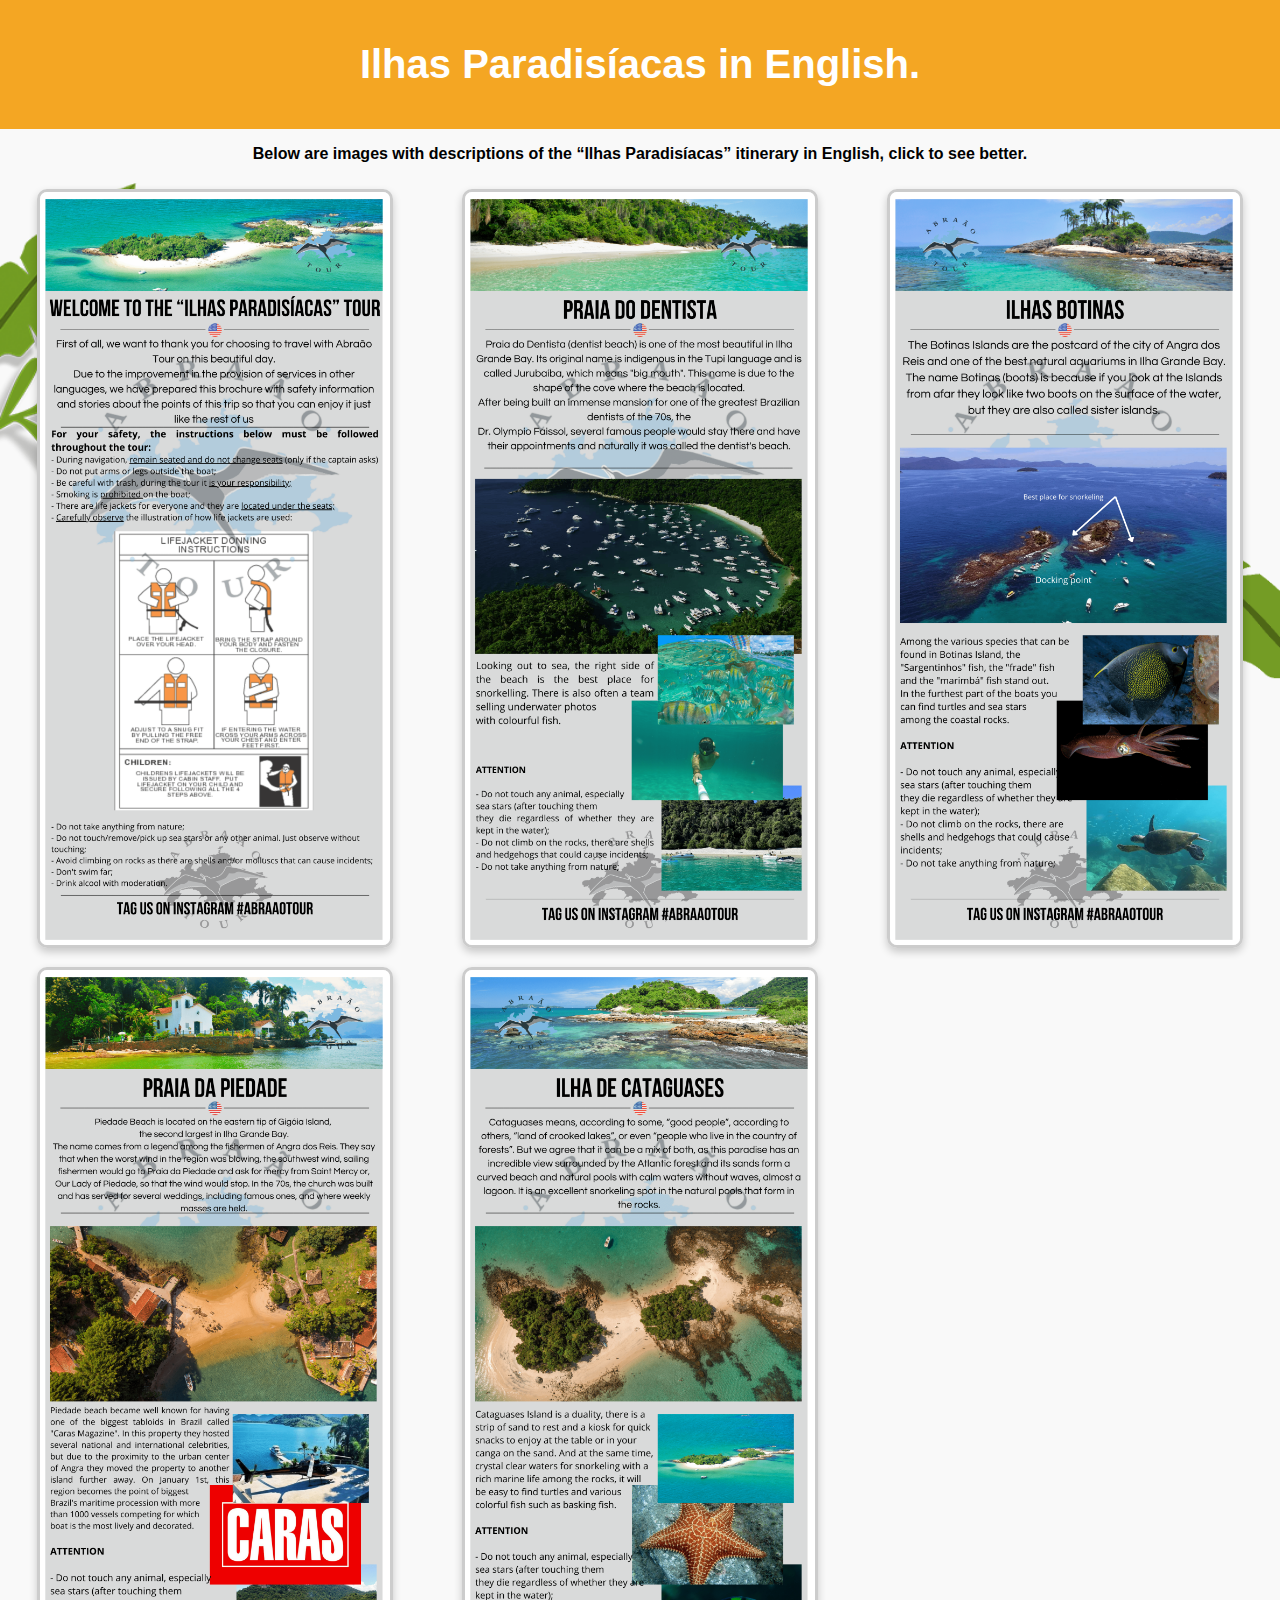
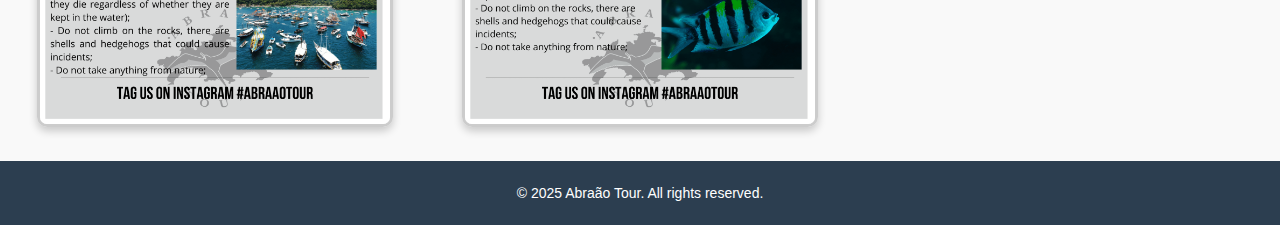
==== ilhas-paradisíacas/index.html @ 524fd22c "starting pages for itineraries in Spanish" ====
<!DOCTYPE html>
<html lang="en">
  <head>
    <meta charset="UTF-8" />
    <meta name="viewport" content="width=device-width, initial-scale=1.0" />
    <title>Ilhas Paradisíacas in English</title>
    <link rel="stylesheet" href="./style.css" />
  </head>
  <body>
    <header>
      <h1>Ilhas Paradisíacas in English.</h1>
    </header>

    <main>
      <section class="intro">
        <p>
          <strong>
            Below are images with descriptions of the “Ilhas Paradisíacas”
            itinerary in English, click to see better.
          </strong>
        </p>
      </section>
      <section class="itineraries">
        <div class="itinerary">
          <img
            src="./img/1.png"
            alt="Safety Instructions"
            class="clickable-img"
          />
        </div>
        <div class="itinerary">
          <img
            src="./img/2.png"
            alt="Praia do Dentista"
            class="clickable-img"
          />
        </div>
        <div class="itinerary">
          <img src="./img/3.png" alt="Ilhas Botinas" class="clickable-img" />
        </div>
        <div class="itinerary">
          <img src="./img/4.png" alt="Praia de Piedade" class="clickable-img" />
        </div>
        <div class="itinerary">
          <img
            src="./img/5.png"
            alt="Ilha de Cataguases"
            class="clickable-img"
          />
        </div>
      </section>

      <!-- Lightbox container -->
      <div class="lightbox" id="lightbox">
        <span class="close-btn" id="closeBtn">&times;</span>
        <button class="nav-btn prev" id="prevBtn">&#10094;</button>
        <!-- Botão anterior -->
        <img id="lightbox-img" src="" alt="Lightbox Image" />
        <button class="nav-btn next" id="nextBtn">&#10095;</button>
        <!-- Botão próximo -->
      </div>
    </main>

    <footer>
      <p>&copy; 2025 Abraão Tour. All rights reserved.</p>
    </footer>
    <script src="../utils/script.js"></script>
  </body>
</html>
---- ilhas-paradisíacas/style.css ----
body {
  font-family: Arial, sans-serif;
  margin: 0;
  padding: 0;
  background-color: #f9f9f9;
  text-align: center;
  position: relative;
}

/* Adicionando folhas laterais */
body::before,
body::after {
  content: "";
  position: absolute;
  width: 150px;
  height: 250px;
  background-size: contain;
  background-repeat: no-repeat;
  z-index: -1;
}

body::before {
  background-image: url("../img/f2.png"); /* Ajuste o caminho conforme necessário */
  left: 0;
  top: 10%;
}

body::after {
  background-image: url("../img/f1.png"); /* Ajuste o caminho conforme necessário */
  right: 0;
  top: 30%;
}

header {
  background-color: #f4a623;
  padding: 15px;
  color: white;
  font-size: 20px;
}

.intro {
  margin: 10px;
  font-size: 16px;
  padding: 0 10px;
}

.itineraries {
  display: grid;
  grid-template-columns: repeat(auto-fill, minmax(250px, 1fr));
  gap: 15px;
  padding: 10px;
  justify-items: center;
}

.itinerary img {
  width: 100%;
  max-width: 350px;
  height: auto;
  border-radius: 10px;
  box-shadow: 0 4px 8px rgba(0, 0, 0, 0.2);
  cursor: pointer;
  transition: transform 0.3s;
  border: 3px solid #ccc; /* Adiciona uma borda de 3px com a cor #ccc (cinza claro) */
}

.itinerary img:hover {
  transform: scale(1.05);
  border-color: #f4a623; /* Altera a cor da borda para o tom de laranja quando a imagem é hover */
}

footer {
  background-color: #2c3e50;
  color: white;
  padding: 10px;
  font-size: 14px;
  margin-top: 20px;
}

/* Lightbox - tela cheia */
.lightbox {
  display: none;
  position: fixed;
  top: 0;
  left: 0;
  width: 100%;
  height: 100%;
  background-color: rgba(0, 0, 0, 0.8);
  justify-content: center;
  align-items: center;
  z-index: 1000;
}

.lightbox img {
  max-width: 90%;
  max-height: 90%;
  margin: auto;
}

.close-btn {
  position: absolute;
  top: 10px;
  right: 20px;
  color: white;
  font-size: 30px;
  cursor: pointer;
  z-index: 1001;
}

/* Estilo dos botões de navegação */
.nav-btn {
  position: absolute;
  top: 50%;
  font-size: 30px;
  color: white;
  background-color: rgba(0, 0, 0, 0.5);
  border: none;
  padding: 10px;
  cursor: pointer;
  z-index: 1001;
}

.prev {
  left: 10px;
}

.next {
  right: 10px;
}

.nav-btn:hover {
  background-color: rgba(0, 0, 0, 0.7);
}

@media (min-width: 768px) {
  .itineraries {
    grid-template-columns: repeat(3, 1fr); /* 3 imagens por linha */
  }

  /* Ajustando o tamanho e a posição das folhas em telas maiores */
  body::before {
    width: 200px;
    height: 300px;
    top: 10%;
  }

  body::after {
    width: 200px;
    height: 300px;
    top: 30%;
  }
}
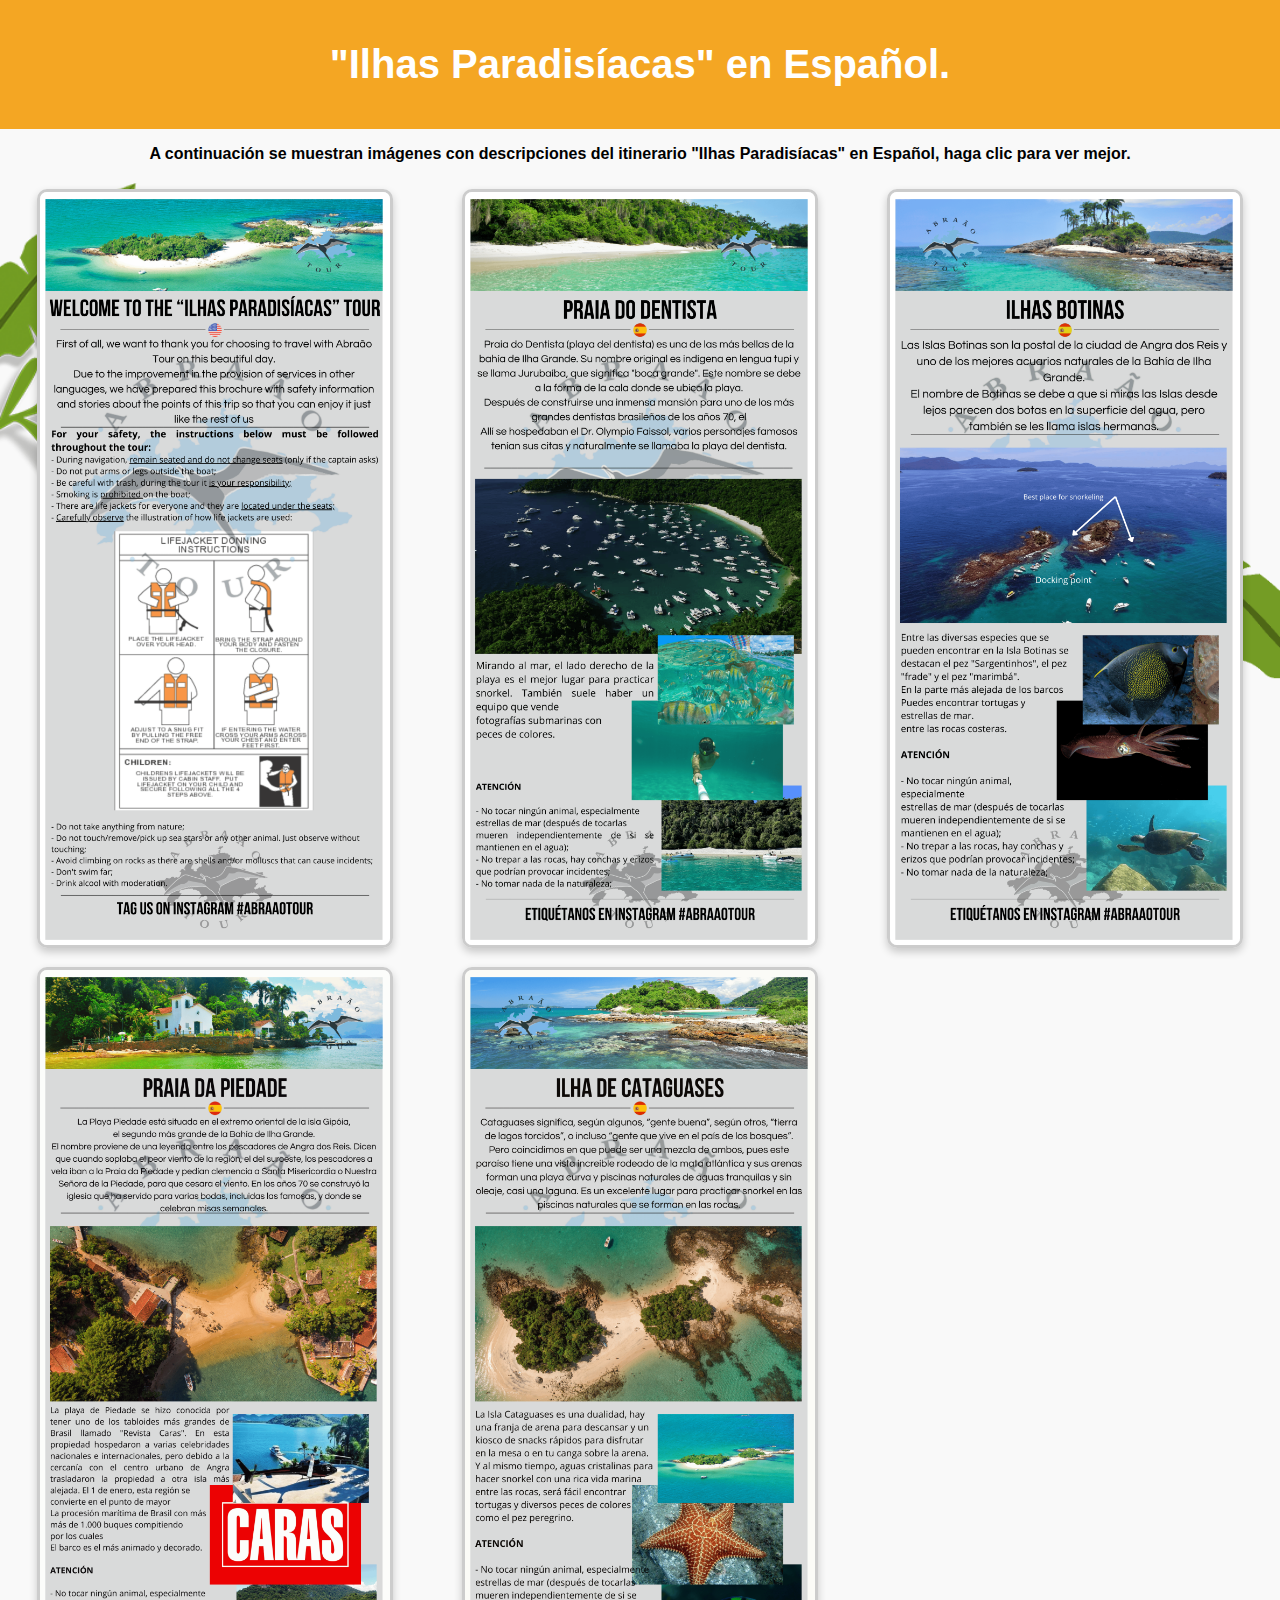
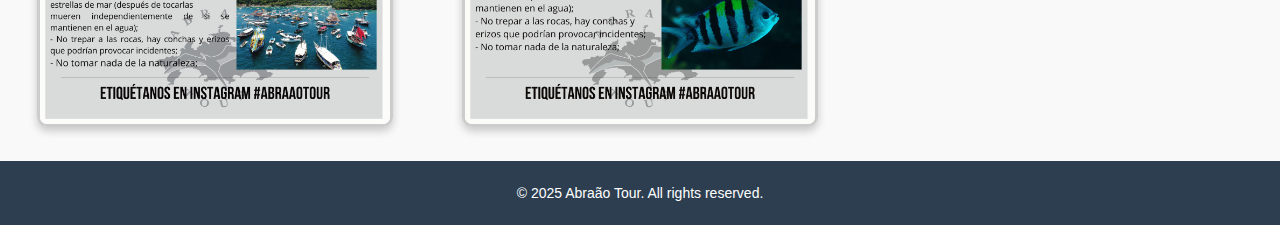
==== commit 75e2d4b2: "finished spanish pages" ====
--- a/ilhas-paradisíacas/index.html
+++ b/ilhas-paradisíacas/index.html
@@ -3,20 +3,20 @@
   <head>
     <meta charset="UTF-8" />
     <meta name="viewport" content="width=device-width, initial-scale=1.0" />
-    <title>Ilhas Paradisíacas in English</title>
+    <title>"Ilhas Paradisíacas" en Español</title>
     <link rel="stylesheet" href="./style.css" />
   </head>
   <body>
     <header>
-      <h1>Ilhas Paradisíacas in English.</h1>
+      <h1>"Ilhas Paradisíacas" en Español.</h1>
     </header>
 
     <main>
       <section class="intro">
         <p>
           <strong>
-            Below are images with descriptions of the “Ilhas Paradisíacas”
-            itinerary in English, click to see better.
+            A continuación se muestran imágenes con descripciones del itinerario
+            "Ilhas Paradisíacas" en Español, haga clic para ver mejor.
           </strong>
         </p>
       </section>
